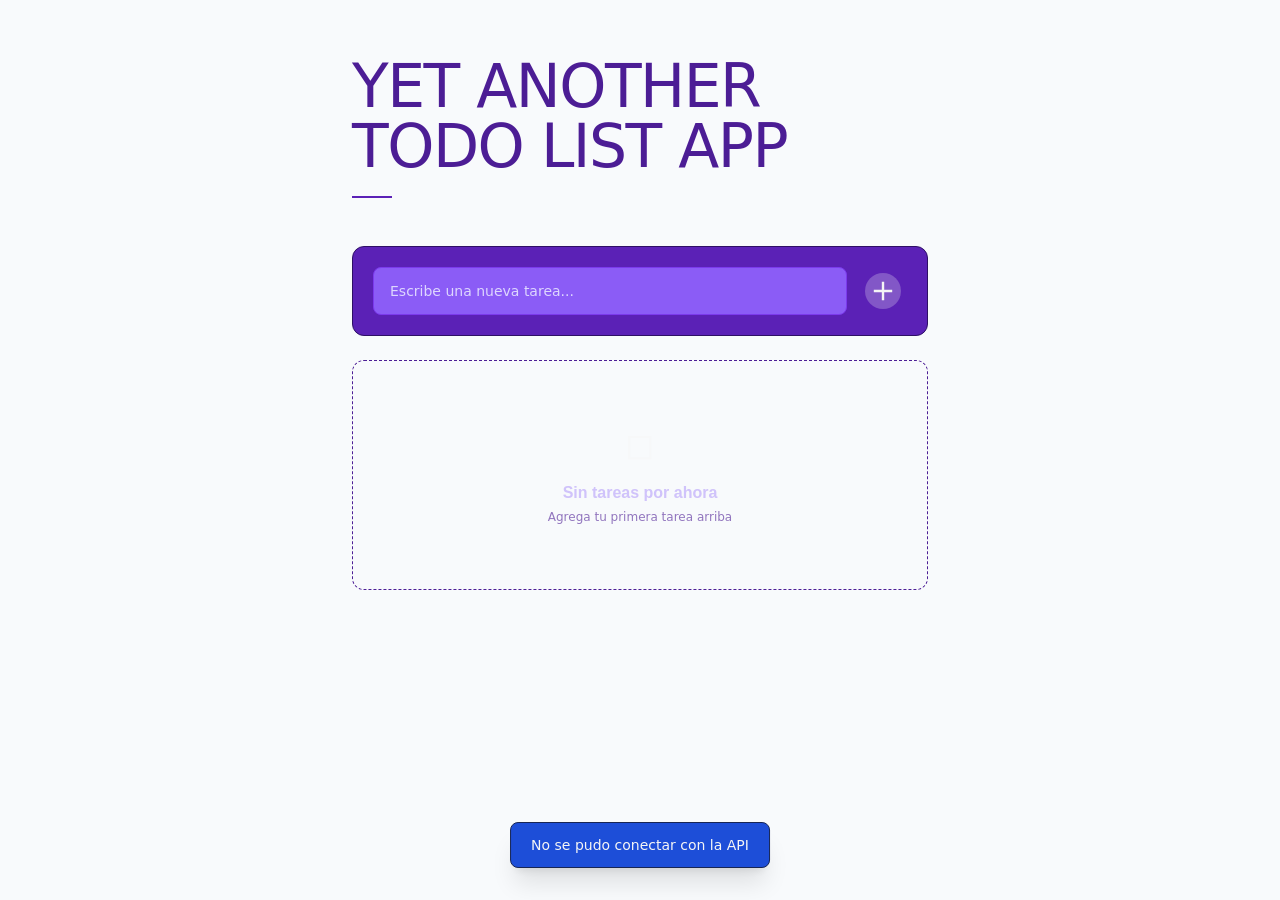
==== src/index.html @ 64668b63 "feat(front api): consumo de api y diseño para usar la api TODO LIST" ====
<!DOCTYPE html>
<html lang="es" class="dark">

<head>
    <meta charset="UTF-8" />
    <meta name="viewport" content="width=device-width, initial-scale=1.0" />
    <title>Task Manager</title>
    <link href="output.css" rel="stylesheet" />
</head>

<body class="bg-slate-50 text-neutral-100 min-h-screen flex flex-col items-center px-4 pt-14 pb-28">

    <!-- Header -->
    <header class="w-full max-w-xl mb-12">
        <h1 class="text-5xl md:text-6xl font-extralight text-violet-900 leading-none tracking-tight">
            YET ANOTHER <br> TODO LIST APP
        </h1>
        <div class="w-10 h-0.5 bg-violet-800 mt-5"></div>
    </header>

    <!-- Main -->
    <main class="w-full max-w-xl">

        <section class="bg-violet-800 border border-violet-950 rounded-xl p-5 mb-6">
            <div class="flex gap-3">
                <input id="task-input" type="text" placeholder="Escribe una nueva tarea..." maxlength="200"
                    autocomplete="off"
                    class="flex-1 bg-violet-500 border border-violet-600 rounded-lg px-4 py-3 text-sm text-neutral-100 placeholder-violet-200 outline-none transition duration-200 focus:border-violet-300 focus:ring-2 focus:ring-violet-400/10" />
                <button id="btn-add"
                    class="tracking-wide rounded-lg whitespace-nowrap transition duration-150 hover:animate-pulse active:scale-95 disabled:opacity-50 disabled:cursor-not-allowed">
                    <!-- Plus icon -->
                    <svg xmlns="http://www.w3.org/2000/svg" width="48" height="48" viewBox="0 0 24 24">
                        <g fill="none">
                            <circle cx="12" cy="12" r="9" fill="currentColor" fill-opacity="0.25" />
                            <path stroke="currentColor" stroke-linecap="square" stroke-linejoin="round"
                                stroke-width="1.2" d="M12 8v8m4-4H8" />
                        </g>
                    </svg>
                </button>
            </div>
        </section>

        <!-- Stats -->
        <section id="stats" class="hidden tracking-widest uppercase text-neutral-600 pb-6">

            <div class="flex justify-between items-start">

                <div class="flex gap-12">

                    <div class="flex flex-col items-center">
                        <b id="count-total"
                            class="text-blue-500 font-medium text-2xl w-14 h-14 flex items-center justify-center rounded-full border-2 border-blue-500">
                            0
                        </b>
                        <span class="mt-2 text-sm">Total</span>
                    </div>

                    <div class="flex flex-col items-center">
                        <b id="count-pending"
                            class="text-blue-500 font-medium text-2xl w-14 h-14 flex items-center justify-center rounded-full border-2 border-blue-500">
                            0
                        </b>
                        <span class="mt-2 text-sm">Pendientes</span>
                    </div>

                </div>

                <div class="flex flex-col items-center">
                    <b id="count-done"
                        class="text-blue-500 font-medium text-2xl w-14 h-14 flex items-center justify-center rounded-full border-2 border-blue-500">
                        0
                    </b>
                    <span class="mt-2 text-sm">Completadas</span>
                </div>

            </div>

        </section>

        <!-- Lista de tareas -->
        <section id="task-list" class="flex flex-col gap-2">
            <div class="flex justify-center py-12">
                <div class="w-5 h-5 rounded-full border-2 border-violet-500 border-t-violet-400 animate-spin"></div>
            </div>
        </section>

        <!-- Toast -->
        <div id="toast"
            class="fixed bottom-8 left-1/2 -translate-x-1/2 hidden bg-blue-700 border border-blue-950 rounded-lg px-5 py-3 text-sm z-50 whitespace-nowrap shadow-xl">
        </div>

    </main>

    <script type="module" src="./js/main.js"></script>
</body>

</html>
---- src/output.css ----
*, ::before, ::after {
  --tw-border-spacing-x: 0;
  --tw-border-spacing-y: 0;
  --tw-translate-x: 0;
  --tw-translate-y: 0;
  --tw-rotate: 0;
  --tw-skew-x: 0;
  --tw-skew-y: 0;
  --tw-scale-x: 1;
  --tw-scale-y: 1;
  --tw-pan-x:  ;
  --tw-pan-y:  ;
  --tw-pinch-zoom:  ;
  --tw-scroll-snap-strictness: proximity;
  --tw-gradient-from-position:  ;
  --tw-gradient-via-position:  ;
  --tw-gradient-to-position:  ;
  --tw-ordinal:  ;
  --tw-slashed-zero:  ;
  --tw-numeric-figure:  ;
  --tw-numeric-spacing:  ;
  --tw-numeric-fraction:  ;
  --tw-ring-inset:  ;
  --tw-ring-offset-width: 0px;
  --tw-ring-offset-color: #fff;
  --tw-ring-color: rgb(59 130 246 / 0.5);
  --tw-ring-offset-shadow: 0 0 #0000;
  --tw-ring-shadow: 0 0 #0000;
  --tw-shadow: 0 0 #0000;
  --tw-shadow-colored: 0 0 #0000;
  --tw-blur:  ;
  --tw-brightness:  ;
  --tw-contrast:  ;
  --tw-grayscale:  ;
  --tw-hue-rotate:  ;
  --tw-invert:  ;
  --tw-saturate:  ;
  --tw-sepia:  ;
  --tw-drop-shadow:  ;
  --tw-backdrop-blur:  ;
  --tw-backdrop-brightness:  ;
  --tw-backdrop-contrast:  ;
  --tw-backdrop-grayscale:  ;
  --tw-backdrop-hue-rotate:  ;
  --tw-backdrop-invert:  ;
  --tw-backdrop-opacity:  ;
  --tw-backdrop-saturate:  ;
  --tw-backdrop-sepia:  ;
  --tw-contain-size:  ;
  --tw-contain-layout:  ;
  --tw-contain-paint:  ;
  --tw-contain-style:  ;
}

::backdrop {
  --tw-border-spacing-x: 0;
  --tw-border-spacing-y: 0;
  --tw-translate-x: 0;
  --tw-translate-y: 0;
  --tw-rotate: 0;
  --tw-skew-x: 0;
  --tw-skew-y: 0;
  --tw-scale-x: 1;
  --tw-scale-y: 1;
  --tw-pan-x:  ;
  --tw-pan-y:  ;
  --tw-pinch-zoom:  ;
  --tw-scroll-snap-strictness: proximity;
  --tw-gradient-from-position:  ;
  --tw-gradient-via-position:  ;
  --tw-gradient-to-position:  ;
  --tw-ordinal:  ;
  --tw-slashed-zero:  ;
  --tw-numeric-figure:  ;
  --tw-numeric-spacing:  ;
  --tw-numeric-fraction:  ;
  --tw-ring-inset:  ;
  --tw-ring-offset-width: 0px;
  --tw-ring-offset-color: #fff;
  --tw-ring-color: rgb(59 130 246 / 0.5);
  --tw-ring-offset-shadow: 0 0 #0000;
  --tw-ring-shadow: 0 0 #0000;
  --tw-shadow: 0 0 #0000;
  --tw-shadow-colored: 0 0 #0000;
  --tw-blur:  ;
  --tw-brightness:  ;
  --tw-contrast:  ;
  --tw-grayscale:  ;
  --tw-hue-rotate:  ;
  --tw-invert:  ;
  --tw-saturate:  ;
  --tw-sepia:  ;
  --tw-drop-shadow:  ;
  --tw-backdrop-blur:  ;
  --tw-backdrop-brightness:  ;
  --tw-backdrop-contrast:  ;
  --tw-backdrop-grayscale:  ;
  --tw-backdrop-hue-rotate:  ;
  --tw-backdrop-invert:  ;
  --tw-backdrop-opacity:  ;
  --tw-backdrop-saturate:  ;
  --tw-backdrop-sepia:  ;
  --tw-contain-size:  ;
  --tw-contain-layout:  ;
  --tw-contain-paint:  ;
  --tw-contain-style:  ;
}

/*
! tailwindcss v3.4.19 | MIT License | https://tailwindcss.com
*/

/*
1. Prevent padding and border from affecting element width. (https://github.com/mozdevs/cssremedy/issues/4)
2. Allow adding a border to an element by just adding a border-width. (https://github.com/tailwindcss/tailwindcss/pull/116)
*/

*,
::before,
::after {
  box-sizing: border-box;
  /* 1 */
  border-width: 0;
  /* 2 */
  border-style: solid;
  /* 2 */
  border-color: #e5e7eb;
  /* 2 */
}

::before,
::after {
  --tw-content: '';
}

/*
1. Use a consistent sensible line-height in all browsers.
2. Prevent adjustments of font size after orientation changes in iOS.
3. Use a more readable tab size.
4. Use the user's configured `sans` font-family by default.
5. Use the user's configured `sans` font-feature-settings by default.
6. Use the user's configured `sans` font-variation-settings by default.
7. Disable tap highlights on iOS
*/

html,
:host {
  line-height: 1.5;
  /* 1 */
  -webkit-text-size-adjust: 100%;
  /* 2 */
  -moz-tab-size: 4;
  /* 3 */
  -o-tab-size: 4;
     tab-size: 4;
  /* 3 */
  font-family: ui-sans-serif, system-ui, sans-serif, "Apple Color Emoji", "Segoe UI Emoji", "Segoe UI Symbol", "Noto Color Emoji";
  /* 4 */
  font-feature-settings: normal;
  /* 5 */
  font-variation-settings: normal;
  /* 6 */
  -webkit-tap-highlight-color: transparent;
  /* 7 */
}

/*
1. Remove the margin in all browsers.
2. Inherit line-height from `html` so users can set them as a class directly on the `html` element.
*/

body {
  margin: 0;
  /* 1 */
  line-height: inherit;
  /* 2 */
}

/*
1. Add the correct height in Firefox.
2. Correct the inheritance of border color in Firefox. (https://bugzilla.mozilla.org/show_bug.cgi?id=190655)
3. Ensure horizontal rules are visible by default.
*/

hr {
  height: 0;
  /* 1 */
  color: inherit;
  /* 2 */
  border-top-width: 1px;
  /* 3 */
}

/*
Add the correct text decoration in Chrome, Edge, and Safari.
*/

abbr:where([title]) {
  -webkit-text-decoration: underline dotted;
          text-decoration: underline dotted;
}

/*
Remove the default font size and weight for headings.
*/

h1,
h2,
h3,
h4,
h5,
h6 {
  font-size: inherit;
  font-weight: inherit;
}

/*
Reset links to optimize for opt-in styling instead of opt-out.
*/

a {
  color: inherit;
  text-decoration: inherit;
}

/*
Add the correct font weight in Edge and Safari.
*/

b,
strong {
  font-weight: bolder;
}

/*
1. Use the user's configured `mono` font-family by default.
2. Use the user's configured `mono` font-feature-settings by default.
3. Use the user's configured `mono` font-variation-settings by default.
4. Correct the odd `em` font sizing in all browsers.
*/

code,
kbd,
samp,
pre {
  font-family: ui-monospace, SFMono-Regular, Menlo, Monaco, Consolas, "Liberation Mono", "Courier New", monospace;
  /* 1 */
  font-feature-settings: normal;
  /* 2 */
  font-variation-settings: normal;
  /* 3 */
  font-size: 1em;
  /* 4 */
}

/*
Add the correct font size in all browsers.
*/

small {
  font-size: 80%;
}

/*
Prevent `sub` and `sup` elements from affecting the line height in all browsers.
*/

sub,
sup {
  font-size: 75%;
  line-height: 0;
  position: relative;
  vertical-align: baseline;
}

sub {
  bottom: -0.25em;
}

sup {
  top: -0.5em;
}

/*
1. Remove text indentation from table contents in Chrome and Safari. (https://bugs.chromium.org/p/chromium/issues/detail?id=999088, https://bugs.webkit.org/show_bug.cgi?id=201297)
2. Correct table border color inheritance in all Chrome and Safari. (https://bugs.chromium.org/p/chromium/issues/detail?id=935729, https://bugs.webkit.org/show_bug.cgi?id=195016)
3. Remove gaps between table borders by default.
*/

table {
  text-indent: 0;
  /* 1 */
  border-color: inherit;
  /* 2 */
  border-collapse: collapse;
  /* 3 */
}

/*
1. Change the font styles in all browsers.
2. Remove the margin in Firefox and Safari.
3. Remove default padding in all browsers.
*/

button,
input,
optgroup,
select,
textarea {
  font-family: inherit;
  /* 1 */
  font-feature-settings: inherit;
  /* 1 */
  font-variation-settings: inherit;
  /* 1 */
  font-size: 100%;
  /* 1 */
  font-weight: inherit;
  /* 1 */
  line-height: inherit;
  /* 1 */
  letter-spacing: inherit;
  /* 1 */
  color: inherit;
  /* 1 */
  margin: 0;
  /* 2 */
  padding: 0;
  /* 3 */
}

/*
Remove the inheritance of text transform in Edge and Firefox.
*/

button,
select {
  text-transform: none;
}

/*
1. Correct the inability to style clickable types in iOS and Safari.
2. Remove default button styles.
*/

button,
input:where([type='button']),
input:where([type='reset']),
input:where([type='submit']) {
  -webkit-appearance: button;
  /* 1 */
  background-color: transparent;
  /* 2 */
  background-image: none;
  /* 2 */
}

/*
Use the modern Firefox focus style for all focusable elements.
*/

:-moz-focusring {
  outline: auto;
}

/*
Remove the additional `:invalid` styles in Firefox. (https://github.com/mozilla/gecko-dev/blob/2f9eacd9d3d995c937b4251a5557d95d494c9be1/layout/style/res/forms.css#L728-L737)
*/

:-moz-ui-invalid {
  box-shadow: none;
}

/*
Add the correct vertical alignment in Chrome and Firefox.
*/

progress {
  vertical-align: baseline;
}

/*
Correct the cursor style of increment and decrement buttons in Safari.
*/

::-webkit-inner-spin-button,
::-webkit-outer-spin-button {
  height: auto;
}

/*
1. Correct the odd appearance in Chrome and Safari.
2. Correct the outline style in Safari.
*/

[type='search'] {
  -webkit-appearance: textfield;
  /* 1 */
  outline-offset: -2px;
  /* 2 */
}

/*
Remove the inner padding in Chrome and Safari on macOS.
*/

::-webkit-search-decoration {
  -webkit-appearance: none;
}

/*
1. Correct the inability to style clickable types in iOS and Safari.
2. Change font properties to `inherit` in Safari.
*/

::-webkit-file-upload-button {
  -webkit-appearance: button;
  /* 1 */
  font: inherit;
  /* 2 */
}

/*
Add the correct display in Chrome and Safari.
*/

summary {
  display: list-item;
}

/*
Removes the default spacing and border for appropriate elements.
*/

blockquote,
dl,
dd,
h1,
h2,
h3,
h4,
h5,
h6,
hr,
figure,
p,
pre {
  margin: 0;
}

fieldset {
  margin: 0;
  padding: 0;
}

legend {
  padding: 0;
}

ol,
ul,
menu {
  list-style: none;
  margin: 0;
  padding: 0;
}

/*
Reset default styling for dialogs.
*/

dialog {
  padding: 0;
}

/*
Prevent resizing textareas horizontally by default.
*/

textarea {
  resize: vertical;
}

/*
1. Reset the default placeholder opacity in Firefox. (https://github.com/tailwindlabs/tailwindcss/issues/3300)
2. Set the default placeholder color to the user's configured gray 400 color.
*/

input::-moz-placeholder, textarea::-moz-placeholder {
  opacity: 1;
  /* 1 */
  color: #9ca3af;
  /* 2 */
}

input::placeholder,
textarea::placeholder {
  opacity: 1;
  /* 1 */
  color: #9ca3af;
  /* 2 */
}

/*
Set the default cursor for buttons.
*/

button,
[role="button"] {
  cursor: pointer;
}

/*
Make sure disabled buttons don't get the pointer cursor.
*/

:disabled {
  cursor: default;
}

/*
1. Make replaced elements `display: block` by default. (https://github.com/mozdevs/cssremedy/issues/14)
2. Add `vertical-align: middle` to align replaced elements more sensibly by default. (https://github.com/jensimmons/cssremedy/issues/14#issuecomment-634934210)
   This can trigger a poorly considered lint error in some tools but is included by design.
*/

img,
svg,
video,
canvas,
audio,
iframe,
embed,
object {
  display: block;
  /* 1 */
  vertical-align: middle;
  /* 2 */
}

/*
Constrain images and videos to the parent width and preserve their intrinsic aspect ratio. (https://github.com/mozdevs/cssremedy/issues/14)
*/

img,
video {
  max-width: 100%;
  height: auto;
}

/* Make elements with the HTML hidden attribute stay hidden by default */

[hidden]:where(:not([hidden="until-found"])) {
  display: none;
}

.fixed {
  position: fixed;
}

.bottom-8 {
  bottom: 2rem;
}

.left-1\/2 {
  left: 50%;
}

.z-50 {
  z-index: 50;
}

.mb-1 {
  margin-bottom: 0.25rem;
}

.mb-12 {
  margin-bottom: 3rem;
}

.mb-4 {
  margin-bottom: 1rem;
}

.mb-6 {
  margin-bottom: 1.5rem;
}

.mt-2 {
  margin-top: 0.5rem;
}

.mt-5 {
  margin-top: 1.25rem;
}

.mt-0\.5 {
  margin-top: 0.125rem;
}

.block {
  display: block;
}

.flex {
  display: flex;
}

.hidden {
  display: none;
}

.h-0\.5 {
  height: 0.125rem;
}

.h-14 {
  height: 3.5rem;
}

.h-5 {
  height: 1.25rem;
}

.max-h-16 {
  max-height: 4rem;
}

.min-h-screen {
  min-height: 100vh;
}

.w-10 {
  width: 2.5rem;
}

.w-14 {
  width: 3.5rem;
}

.w-5 {
  width: 1.25rem;
}

.w-full {
  width: 100%;
}

.min-w-0 {
  min-width: 0px;
}

.min-w-\[28px\] {
  min-width: 28px;
}

.min-w-2 {
  min-width: 0.5rem;
}

.max-w-xl {
  max-width: 36rem;
}

.flex-1 {
  flex: 1 1 0%;
}

.flex-shrink {
  flex-shrink: 1;
}

.flex-shrink-0 {
  flex-shrink: 0;
}

.-translate-x-1\/2 {
  --tw-translate-x: -50%;
  transform: translate(var(--tw-translate-x), var(--tw-translate-y)) rotate(var(--tw-rotate)) skewX(var(--tw-skew-x)) skewY(var(--tw-skew-y)) scaleX(var(--tw-scale-x)) scaleY(var(--tw-scale-y));
}

@keyframes spin {
  to {
    transform: rotate(360deg);
  }
}

.animate-spin {
  animation: spin 1s linear infinite;
}

.select-none {
  -webkit-user-select: none;
     -moz-user-select: none;
          user-select: none;
}

.flex-col {
  flex-direction: column;
}

.items-start {
  align-items: flex-start;
}

.items-center {
  align-items: center;
}

.justify-center {
  justify-content: center;
}

.justify-between {
  justify-content: space-between;
}

.gap-12 {
  gap: 3rem;
}

.gap-2 {
  gap: 0.5rem;
}

.gap-3 {
  gap: 0.75rem;
}

.overflow-y-auto {
  overflow-y: auto;
}

.whitespace-nowrap {
  white-space: nowrap;
}

.break-words {
  overflow-wrap: break-word;
}

.rounded {
  border-radius: 0.25rem;
}

.rounded-full {
  border-radius: 9999px;
}

.rounded-lg {
  border-radius: 0.5rem;
}

.rounded-md {
  border-radius: 0.375rem;
}

.rounded-xl {
  border-radius: 0.75rem;
}

.border {
  border-width: 1px;
}

.border-2 {
  border-width: 2px;
}

.border-dashed {
  border-style: dashed;
}

.border-blue-500 {
  --tw-border-opacity: 1;
  border-color: rgb(59 130 246 / var(--tw-border-opacity, 1));
}

.border-blue-950 {
  --tw-border-opacity: 1;
  border-color: rgb(23 37 84 / var(--tw-border-opacity, 1));
}

.border-violet-500 {
  --tw-border-opacity: 1;
  border-color: rgb(139 92 246 / var(--tw-border-opacity, 1));
}

.border-violet-600 {
  --tw-border-opacity: 1;
  border-color: rgb(124 58 237 / var(--tw-border-opacity, 1));
}

.border-violet-900\/30 {
  border-color: rgb(76 29 149 / 0.3);
}

.border-violet-900\/40 {
  border-color: rgb(76 29 149 / 0.4);
}

.border-violet-950 {
  --tw-border-opacity: 1;
  border-color: rgb(46 16 101 / var(--tw-border-opacity, 1));
}

.border-green-800\/40 {
  border-color: rgb(22 101 52 / 0.4);
}

.border-orange-800\/40 {
  border-color: rgb(154 52 18 / 0.4);
}

.border-violet-900 {
  --tw-border-opacity: 1;
  border-color: rgb(76 29 149 / var(--tw-border-opacity, 1));
}

.border-green-800 {
  --tw-border-opacity: 1;
  border-color: rgb(22 101 52 / var(--tw-border-opacity, 1));
}

.border-orange-800 {
  --tw-border-opacity: 1;
  border-color: rgb(154 52 18 / var(--tw-border-opacity, 1));
}

.border-violet-200 {
  --tw-border-opacity: 1;
  border-color: rgb(221 214 254 / var(--tw-border-opacity, 1));
}

.border-violet-400 {
  --tw-border-opacity: 1;
  border-color: rgb(167 139 250 / var(--tw-border-opacity, 1));
}

.border-red-900 {
  --tw-border-opacity: 1;
  border-color: rgb(127 29 29 / var(--tw-border-opacity, 1));
}

.border-t-violet-400 {
  --tw-border-opacity: 1;
  border-top-color: rgb(167 139 250 / var(--tw-border-opacity, 1));
}

.bg-blue-700 {
  --tw-bg-opacity: 1;
  background-color: rgb(29 78 216 / var(--tw-bg-opacity, 1));
}

.bg-slate-50 {
  --tw-bg-opacity: 1;
  background-color: rgb(248 250 252 / var(--tw-bg-opacity, 1));
}

.bg-violet-500 {
  --tw-bg-opacity: 1;
  background-color: rgb(139 92 246 / var(--tw-bg-opacity, 1));
}

.bg-violet-800 {
  --tw-bg-opacity: 1;
  background-color: rgb(91 33 182 / var(--tw-bg-opacity, 1));
}

.bg-green-950\/50 {
  background-color: rgb(5 46 22 / 0.5);
}

.bg-indigo-950\/50 {
  background-color: rgb(30 27 75 / 0.5);
}

.bg-orange-950\/50 {
  background-color: rgb(67 20 7 / 0.5);
}

.bg-transparent {
  background-color: transparent;
}

.bg-violet-600 {
  --tw-bg-opacity: 1;
  background-color: rgb(124 58 237 / var(--tw-bg-opacity, 1));
}

.bg-violet-950\/20 {
  background-color: rgb(46 16 101 / 0.2);
}

.bg-green-950 {
  --tw-bg-opacity: 1;
  background-color: rgb(5 46 22 / var(--tw-bg-opacity, 1));
}

.bg-indigo-950 {
  --tw-bg-opacity: 1;
  background-color: rgb(30 27 75 / var(--tw-bg-opacity, 1));
}

.bg-orange-950 {
  --tw-bg-opacity: 1;
  background-color: rgb(67 20 7 / var(--tw-bg-opacity, 1));
}

.bg-violet-950 {
  --tw-bg-opacity: 1;
  background-color: rgb(46 16 101 / var(--tw-bg-opacity, 1));
}

.bg-violet-200 {
  --tw-bg-opacity: 1;
  background-color: rgb(221 214 254 / var(--tw-bg-opacity, 1));
}

.p-5 {
  padding: 1.25rem;
}

.p-1\.5 {
  padding: 0.375rem;
}

.px-2 {
  padding-left: 0.5rem;
  padding-right: 0.5rem;
}

.px-2\.5 {
  padding-left: 0.625rem;
  padding-right: 0.625rem;
}

.px-4 {
  padding-left: 1rem;
  padding-right: 1rem;
}

.px-5 {
  padding-left: 1.25rem;
  padding-right: 1.25rem;
}

.py-0\.5 {
  padding-top: 0.125rem;
  padding-bottom: 0.125rem;
}

.py-1\.5 {
  padding-top: 0.375rem;
  padding-bottom: 0.375rem;
}

.py-12 {
  padding-top: 3rem;
  padding-bottom: 3rem;
}

.py-16 {
  padding-top: 4rem;
  padding-bottom: 4rem;
}

.py-3 {
  padding-top: 0.75rem;
  padding-bottom: 0.75rem;
}

.py-6 {
  padding-top: 1.5rem;
  padding-bottom: 1.5rem;
}

.pb-28 {
  padding-bottom: 7rem;
}

.pr-1 {
  padding-right: 0.25rem;
}

.pt-0\.5 {
  padding-top: 0.125rem;
}

.pt-14 {
  padding-top: 3.5rem;
}

.pb-6 {
  padding-bottom: 1.5rem;
}

.text-center {
  text-align: center;
}

.text-right {
  text-align: right;
}

.text-2xl {
  font-size: 1.5rem;
  line-height: 2rem;
}

.text-4xl {
  font-size: 2.25rem;
  line-height: 2.5rem;
}

.text-5xl {
  font-size: 3rem;
  line-height: 1;
}

.text-\[10px\] {
  font-size: 10px;
}

.text-sm {
  font-size: 0.875rem;
  line-height: 1.25rem;
}

.text-xs {
  font-size: 0.75rem;
  line-height: 1rem;
}

.text-base {
  font-size: 1rem;
  line-height: 1.5rem;
}

.font-bold {
  font-weight: 700;
}

.font-extralight {
  font-weight: 200;
}

.font-medium {
  font-weight: 500;
}

.uppercase {
  text-transform: uppercase;
}

.leading-none {
  line-height: 1;
}

.leading-relaxed {
  line-height: 1.625;
}

.tracking-tight {
  letter-spacing: -0.025em;
}

.tracking-wide {
  letter-spacing: 0.025em;
}

.tracking-widest {
  letter-spacing: 0.1em;
}

.text-blue-500 {
  --tw-text-opacity: 1;
  color: rgb(59 130 246 / var(--tw-text-opacity, 1));
}

.text-neutral-100 {
  --tw-text-opacity: 1;
  color: rgb(245 245 245 / var(--tw-text-opacity, 1));
}

.text-neutral-600 {
  --tw-text-opacity: 1;
  color: rgb(82 82 82 / var(--tw-text-opacity, 1));
}

.text-violet-400\/50 {
  color: rgb(167 139 250 / 0.5);
}

.text-violet-700 {
  --tw-text-opacity: 1;
  color: rgb(109 40 217 / var(--tw-text-opacity, 1));
}

.text-violet-900 {
  --tw-text-opacity: 1;
  color: rgb(76 29 149 / var(--tw-text-opacity, 1));
}

.text-violet-900\/60 {
  color: rgb(76 29 149 / 0.6);
}

.text-green-400 {
  --tw-text-opacity: 1;
  color: rgb(74 222 128 / var(--tw-text-opacity, 1));
}

.text-indigo-100 {
  --tw-text-opacity: 1;
  color: rgb(224 231 255 / var(--tw-text-opacity, 1));
}

.text-orange-400 {
  --tw-text-opacity: 1;
  color: rgb(251 146 60 / var(--tw-text-opacity, 1));
}

.text-violet-800 {
  --tw-text-opacity: 1;
  color: rgb(91 33 182 / var(--tw-text-opacity, 1));
}

.text-red-700 {
  --tw-text-opacity: 1;
  color: rgb(185 28 28 / var(--tw-text-opacity, 1));
}

.line-through {
  text-decoration-line: line-through;
}

.placeholder-violet-200::-moz-placeholder {
  --tw-placeholder-opacity: 1;
  color: rgb(221 214 254 / var(--tw-placeholder-opacity, 1));
}

.placeholder-violet-200::placeholder {
  --tw-placeholder-opacity: 1;
  color: rgb(221 214 254 / var(--tw-placeholder-opacity, 1));
}

.opacity-30 {
  opacity: 0.3;
}

.shadow-xl {
  --tw-shadow: 0 20px 25px -5px rgb(0 0 0 / 0.1), 0 8px 10px -6px rgb(0 0 0 / 0.1);
  --tw-shadow-colored: 0 20px 25px -5px var(--tw-shadow-color), 0 8px 10px -6px var(--tw-shadow-color);
  box-shadow: var(--tw-ring-offset-shadow, 0 0 #0000), var(--tw-ring-shadow, 0 0 #0000), var(--tw-shadow);
}

.outline-none {
  outline: 2px solid transparent;
  outline-offset: 2px;
}

.filter {
  filter: var(--tw-blur) var(--tw-brightness) var(--tw-contrast) var(--tw-grayscale) var(--tw-hue-rotate) var(--tw-invert) var(--tw-saturate) var(--tw-sepia) var(--tw-drop-shadow);
}

.transition {
  transition-property: color, background-color, border-color, text-decoration-color, fill, stroke, opacity, box-shadow, transform, filter, -webkit-backdrop-filter;
  transition-property: color, background-color, border-color, text-decoration-color, fill, stroke, opacity, box-shadow, transform, filter, backdrop-filter;
  transition-property: color, background-color, border-color, text-decoration-color, fill, stroke, opacity, box-shadow, transform, filter, backdrop-filter, -webkit-backdrop-filter;
  transition-timing-function: cubic-bezier(0.4, 0, 0.2, 1);
  transition-duration: 150ms;
}

.duration-150 {
  transition-duration: 150ms;
}

.duration-200 {
  transition-duration: 200ms;
}

@keyframes pulse {
  50% {
    opacity: .5;
  }
}

.hover\:animate-pulse:hover {
  animation: pulse 2s cubic-bezier(0.4, 0, 0.6, 1) infinite;
}

.hover\:border-red-800\/40:hover {
  border-color: rgb(153 27 27 / 0.4);
}

.hover\:border-violet-500:hover {
  --tw-border-opacity: 1;
  border-color: rgb(139 92 246 / var(--tw-border-opacity, 1));
}

.hover\:border-red-800:hover {
  --tw-border-opacity: 1;
  border-color: rgb(153 27 27 / var(--tw-border-opacity, 1));
}

.hover\:border-violet-100:hover {
  --tw-border-opacity: 1;
  border-color: rgb(237 233 254 / var(--tw-border-opacity, 1));
}

.hover\:bg-indigo-900\/20:hover {
  background-color: rgb(49 46 129 / 0.2);
}

.hover\:bg-red-950\/40:hover {
  background-color: rgb(69 10 10 / 0.4);
}

.hover\:bg-indigo-900:hover {
  --tw-bg-opacity: 1;
  background-color: rgb(49 46 129 / var(--tw-bg-opacity, 1));
}

.hover\:bg-red-950:hover {
  --tw-bg-opacity: 1;
  background-color: rgb(69 10 10 / var(--tw-bg-opacity, 1));
}

.hover\:text-red-400:hover {
  --tw-text-opacity: 1;
  color: rgb(248 113 113 / var(--tw-text-opacity, 1));
}

.focus\:border-violet-300:focus {
  --tw-border-opacity: 1;
  border-color: rgb(196 181 253 / var(--tw-border-opacity, 1));
}

.focus\:ring-2:focus {
  --tw-ring-offset-shadow: var(--tw-ring-inset) 0 0 0 var(--tw-ring-offset-width) var(--tw-ring-offset-color);
  --tw-ring-shadow: var(--tw-ring-inset) 0 0 0 calc(2px + var(--tw-ring-offset-width)) var(--tw-ring-color);
  box-shadow: var(--tw-ring-offset-shadow), var(--tw-ring-shadow), var(--tw-shadow, 0 0 #0000);
}

.focus\:ring-violet-400\/10:focus {
  --tw-ring-color: rgb(167 139 250 / 0.1);
}

.active\:scale-95:active {
  --tw-scale-x: .95;
  --tw-scale-y: .95;
  transform: translate(var(--tw-translate-x), var(--tw-translate-y)) rotate(var(--tw-rotate)) skewX(var(--tw-skew-x)) skewY(var(--tw-skew-y)) scaleX(var(--tw-scale-x)) scaleY(var(--tw-scale-y));
}

.disabled\:cursor-not-allowed:disabled {
  cursor: not-allowed;
}

.disabled\:opacity-50:disabled {
  opacity: 0.5;
}

@media (min-width: 768px) {
  .md\:text-6xl {
    font-size: 3.75rem;
    line-height: 1;
  }
}
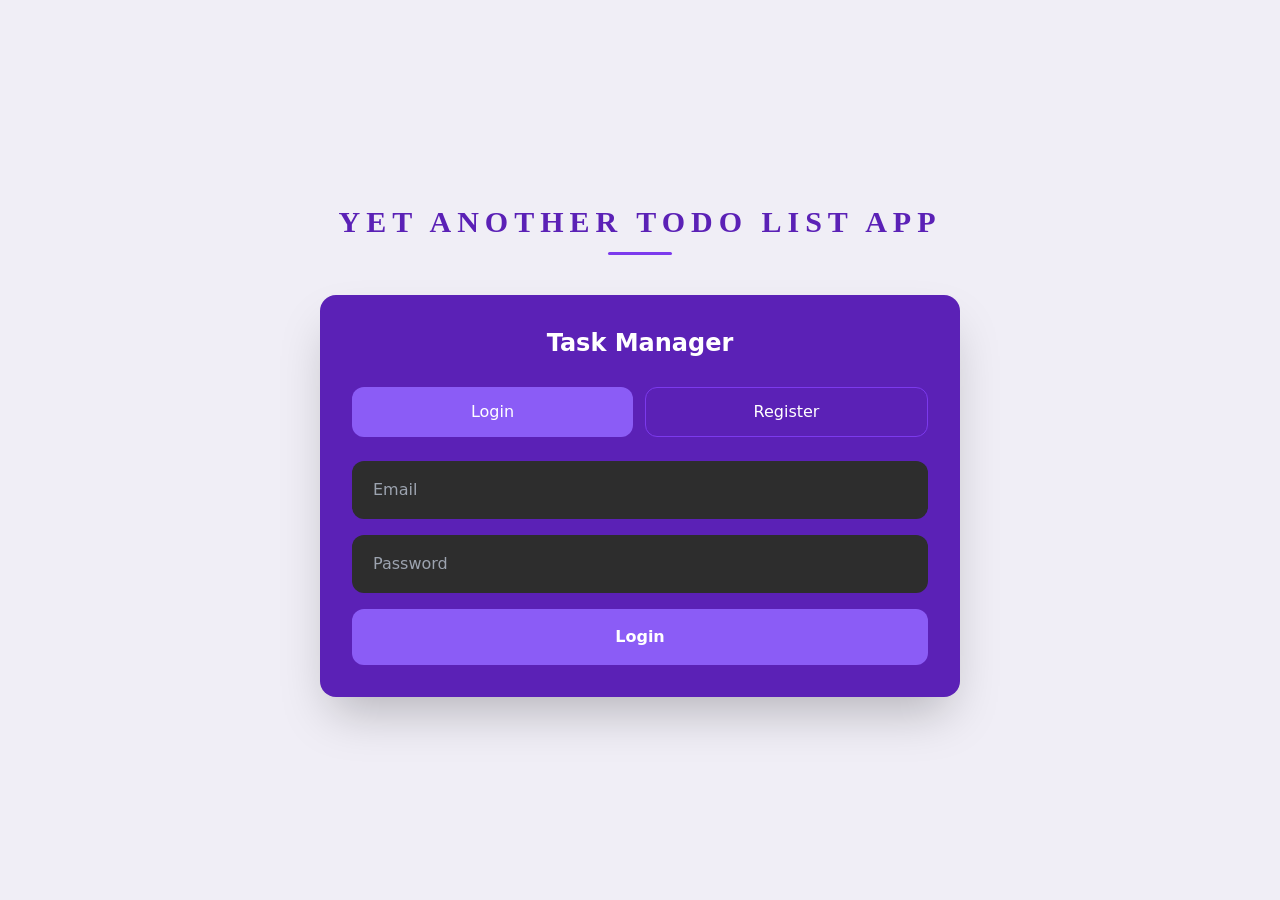
==== commit 34676e18: "feat(login/register): login y register views" ====
--- a/src/index.html
+++ b/src/index.html
@@ -11,7 +11,7 @@
 <body class="bg-slate-50 text-neutral-100 min-h-screen flex flex-col items-center px-4 pt-14 pb-28">
 
     <!-- Header -->
-    <header class="w-full max-w-xl mb-12">
+    <header class="w-full max-w-xl mb-4">
         <h1 class="text-5xl md:text-6xl font-extralight text-violet-900 leading-none tracking-tight">
             YET ANOTHER <br> TODO LIST APP
         </h1>
@@ -20,6 +20,18 @@
 
     <!-- Main -->
     <main class="w-full max-w-xl">
+
+        <button id="btn-logout"
+            class="flex items-center gap-2 bg-red-600 text-white px-4 py-2 m-2 rounded-full hover:bg-red-700 transition">
+
+            <svg xmlns="http://www.w3.org/2000/svg" fill="none" viewBox="0 0 24 24" stroke-width="2"
+                stroke="currentColor" class="w-5 h-5">
+
+                <path stroke-linecap="round" stroke-linejoin="round"
+                    d="M15.75 9V5.25A2.25 2.25 0 0013.5 3h-6A2.25 2.25 0 005.25 5.25v13.5A2.25 2.25 0 007.5 21h6a2.25 2.25 0 002.25-2.25V15m3-3l-3-3m3 3l-3 3m3-3H9" />
+            </svg>
+            Logout
+        </button>
 
         <section class="bg-violet-800 border border-violet-950 rounded-xl p-5 mb-6">
             <div class="flex gap-3">
@@ -63,6 +75,8 @@
                         <span class="mt-2 text-sm">Pendientes</span>
                     </div>
 
+
+
                 </div>
 
                 <div class="flex flex-col items-center">
--- a/src/output.css
+++ b/src/output.css
@@ -1,1269 +1 @@
-*, ::before, ::after {
-  --tw-border-spacing-x: 0;
-  --tw-border-spacing-y: 0;
-  --tw-translate-x: 0;
-  --tw-translate-y: 0;
-  --tw-rotate: 0;
-  --tw-skew-x: 0;
-  --tw-skew-y: 0;
-  --tw-scale-x: 1;
-  --tw-scale-y: 1;
-  --tw-pan-x:  ;
-  --tw-pan-y:  ;
-  --tw-pinch-zoom:  ;
-  --tw-scroll-snap-strictness: proximity;
-  --tw-gradient-from-position:  ;
-  --tw-gradient-via-position:  ;
-  --tw-gradient-to-position:  ;
-  --tw-ordinal:  ;
-  --tw-slashed-zero:  ;
-  --tw-numeric-figure:  ;
-  --tw-numeric-spacing:  ;
-  --tw-numeric-fraction:  ;
-  --tw-ring-inset:  ;
-  --tw-ring-offset-width: 0px;
-  --tw-ring-offset-color: #fff;
-  --tw-ring-color: rgb(59 130 246 / 0.5);
-  --tw-ring-offset-shadow: 0 0 #0000;
-  --tw-ring-shadow: 0 0 #0000;
-  --tw-shadow: 0 0 #0000;
-  --tw-shadow-colored: 0 0 #0000;
-  --tw-blur:  ;
-  --tw-brightness:  ;
-  --tw-contrast:  ;
-  --tw-grayscale:  ;
-  --tw-hue-rotate:  ;
-  --tw-invert:  ;
-  --tw-saturate:  ;
-  --tw-sepia:  ;
-  --tw-drop-shadow:  ;
-  --tw-backdrop-blur:  ;
-  --tw-backdrop-brightness:  ;
-  --tw-backdrop-contrast:  ;
-  --tw-backdrop-grayscale:  ;
-  --tw-backdrop-hue-rotate:  ;
-  --tw-backdrop-invert:  ;
-  --tw-backdrop-opacity:  ;
-  --tw-backdrop-saturate:  ;
-  --tw-backdrop-sepia:  ;
-  --tw-contain-size:  ;
-  --tw-contain-layout:  ;
-  --tw-contain-paint:  ;
-  --tw-contain-style:  ;
-}
-
-::backdrop {
-  --tw-border-spacing-x: 0;
-  --tw-border-spacing-y: 0;
-  --tw-translate-x: 0;
-  --tw-translate-y: 0;
-  --tw-rotate: 0;
-  --tw-skew-x: 0;
-  --tw-skew-y: 0;
-  --tw-scale-x: 1;
-  --tw-scale-y: 1;
-  --tw-pan-x:  ;
-  --tw-pan-y:  ;
-  --tw-pinch-zoom:  ;
-  --tw-scroll-snap-strictness: proximity;
-  --tw-gradient-from-position:  ;
-  --tw-gradient-via-position:  ;
-  --tw-gradient-to-position:  ;
-  --tw-ordinal:  ;
-  --tw-slashed-zero:  ;
-  --tw-numeric-figure:  ;
-  --tw-numeric-spacing:  ;
-  --tw-numeric-fraction:  ;
-  --tw-ring-inset:  ;
-  --tw-ring-offset-width: 0px;
-  --tw-ring-offset-color: #fff;
-  --tw-ring-color: rgb(59 130 246 / 0.5);
-  --tw-ring-offset-shadow: 0 0 #0000;
-  --tw-ring-shadow: 0 0 #0000;
-  --tw-shadow: 0 0 #0000;
-  --tw-shadow-colored: 0 0 #0000;
-  --tw-blur:  ;
-  --tw-brightness:  ;
-  --tw-contrast:  ;
-  --tw-grayscale:  ;
-  --tw-hue-rotate:  ;
-  --tw-invert:  ;
-  --tw-saturate:  ;
-  --tw-sepia:  ;
-  --tw-drop-shadow:  ;
-  --tw-backdrop-blur:  ;
-  --tw-backdrop-brightness:  ;
-  --tw-backdrop-contrast:  ;
-  --tw-backdrop-grayscale:  ;
-  --tw-backdrop-hue-rotate:  ;
-  --tw-backdrop-invert:  ;
-  --tw-backdrop-opacity:  ;
-  --tw-backdrop-saturate:  ;
-  --tw-backdrop-sepia:  ;
-  --tw-contain-size:  ;
-  --tw-contain-layout:  ;
-  --tw-contain-paint:  ;
-  --tw-contain-style:  ;
-}
-
-/*
-! tailwindcss v3.4.19 | MIT License | https://tailwindcss.com
-*/
-
-/*
-1. Prevent padding and border from affecting element width. (https://github.com/mozdevs/cssremedy/issues/4)
-2. Allow adding a border to an element by just adding a border-width. (https://github.com/tailwindcss/tailwindcss/pull/116)
-*/
-
-*,
-::before,
-::after {
-  box-sizing: border-box;
-  /* 1 */
-  border-width: 0;
-  /* 2 */
-  border-style: solid;
-  /* 2 */
-  border-color: #e5e7eb;
-  /* 2 */
-}
-
-::before,
-::after {
-  --tw-content: '';
-}
-
-/*
-1. Use a consistent sensible line-height in all browsers.
-2. Prevent adjustments of font size after orientation changes in iOS.
-3. Use a more readable tab size.
-4. Use the user's configured `sans` font-family by default.
-5. Use the user's configured `sans` font-feature-settings by default.
-6. Use the user's configured `sans` font-variation-settings by default.
-7. Disable tap highlights on iOS
-*/
-
-html,
-:host {
-  line-height: 1.5;
-  /* 1 */
-  -webkit-text-size-adjust: 100%;
-  /* 2 */
-  -moz-tab-size: 4;
-  /* 3 */
-  -o-tab-size: 4;
-     tab-size: 4;
-  /* 3 */
-  font-family: ui-sans-serif, system-ui, sans-serif, "Apple Color Emoji", "Segoe UI Emoji", "Segoe UI Symbol", "Noto Color Emoji";
-  /* 4 */
-  font-feature-settings: normal;
-  /* 5 */
-  font-variation-settings: normal;
-  /* 6 */
-  -webkit-tap-highlight-color: transparent;
-  /* 7 */
-}
-
-/*
-1. Remove the margin in all browsers.
-2. Inherit line-height from `html` so users can set them as a class directly on the `html` element.
-*/
-
-body {
-  margin: 0;
-  /* 1 */
-  line-height: inherit;
-  /* 2 */
-}
-
-/*
-1. Add the correct height in Firefox.
-2. Correct the inheritance of border color in Firefox. (https://bugzilla.mozilla.org/show_bug.cgi?id=190655)
-3. Ensure horizontal rules are visible by default.
-*/
-
-hr {
-  height: 0;
-  /* 1 */
-  color: inherit;
-  /* 2 */
-  border-top-width: 1px;
-  /* 3 */
-}
-
-/*
-Add the correct text decoration in Chrome, Edge, and Safari.
-*/
-
-abbr:where([title]) {
-  -webkit-text-decoration: underline dotted;
-          text-decoration: underline dotted;
-}
-
-/*
-Remove the default font size and weight for headings.
-*/
-
-h1,
-h2,
-h3,
-h4,
-h5,
-h6 {
-  font-size: inherit;
-  font-weight: inherit;
-}
-
-/*
-Reset links to optimize for opt-in styling instead of opt-out.
-*/
-
-a {
-  color: inherit;
-  text-decoration: inherit;
-}
-
-/*
-Add the correct font weight in Edge and Safari.
-*/
-
-b,
-strong {
-  font-weight: bolder;
-}
-
-/*
-1. Use the user's configured `mono` font-family by default.
-2. Use the user's configured `mono` font-feature-settings by default.
-3. Use the user's configured `mono` font-variation-settings by default.
-4. Correct the odd `em` font sizing in all browsers.
-*/
-
-code,
-kbd,
-samp,
-pre {
-  font-family: ui-monospace, SFMono-Regular, Menlo, Monaco, Consolas, "Liberation Mono", "Courier New", monospace;
-  /* 1 */
-  font-feature-settings: normal;
-  /* 2 */
-  font-variation-settings: normal;
-  /* 3 */
-  font-size: 1em;
-  /* 4 */
-}
-
-/*
-Add the correct font size in all browsers.
-*/
-
-small {
-  font-size: 80%;
-}
-
-/*
-Prevent `sub` and `sup` elements from affecting the line height in all browsers.
-*/
-
-sub,
-sup {
-  font-size: 75%;
-  line-height: 0;
-  position: relative;
-  vertical-align: baseline;
-}
-
-sub {
-  bottom: -0.25em;
-}
-
-sup {
-  top: -0.5em;
-}
-
-/*
-1. Remove text indentation from table contents in Chrome and Safari. (https://bugs.chromium.org/p/chromium/issues/detail?id=999088, https://bugs.webkit.org/show_bug.cgi?id=201297)
-2. Correct table border color inheritance in all Chrome and Safari. (https://bugs.chromium.org/p/chromium/issues/detail?id=935729, https://bugs.webkit.org/show_bug.cgi?id=195016)
-3. Remove gaps between table borders by default.
-*/
-
-table {
-  text-indent: 0;
-  /* 1 */
-  border-color: inherit;
-  /* 2 */
-  border-collapse: collapse;
-  /* 3 */
-}
-
-/*
-1. Change the font styles in all browsers.
-2. Remove the margin in Firefox and Safari.
-3. Remove default padding in all browsers.
-*/
-
-button,
-input,
-optgroup,
-select,
-textarea {
-  font-family: inherit;
-  /* 1 */
-  font-feature-settings: inherit;
-  /* 1 */
-  font-variation-settings: inherit;
-  /* 1 */
-  font-size: 100%;
-  /* 1 */
-  font-weight: inherit;
-  /* 1 */
-  line-height: inherit;
-  /* 1 */
-  letter-spacing: inherit;
-  /* 1 */
-  color: inherit;
-  /* 1 */
-  margin: 0;
-  /* 2 */
-  padding: 0;
-  /* 3 */
-}
-
-/*
-Remove the inheritance of text transform in Edge and Firefox.
-*/
-
-button,
-select {
-  text-transform: none;
-}
-
-/*
-1. Correct the inability to style clickable types in iOS and Safari.
-2. Remove default button styles.
-*/
-
-button,
-input:where([type='button']),
-input:where([type='reset']),
-input:where([type='submit']) {
-  -webkit-appearance: button;
-  /* 1 */
-  background-color: transparent;
-  /* 2 */
-  background-image: none;
-  /* 2 */
-}
-
-/*
-Use the modern Firefox focus style for all focusable elements.
-*/
-
-:-moz-focusring {
-  outline: auto;
-}
-
-/*
-Remove the additional `:invalid` styles in Firefox. (https://github.com/mozilla/gecko-dev/blob/2f9eacd9d3d995c937b4251a5557d95d494c9be1/layout/style/res/forms.css#L728-L737)
-*/
-
-:-moz-ui-invalid {
-  box-shadow: none;
-}
-
-/*
-Add the correct vertical alignment in Chrome and Firefox.
-*/
-
-progress {
-  vertical-align: baseline;
-}
-
-/*
-Correct the cursor style of increment and decrement buttons in Safari.
-*/
-
-::-webkit-inner-spin-button,
-::-webkit-outer-spin-button {
-  height: auto;
-}
-
-/*
-1. Correct the odd appearance in Chrome and Safari.
-2. Correct the outline style in Safari.
-*/
-
-[type='search'] {
-  -webkit-appearance: textfield;
-  /* 1 */
-  outline-offset: -2px;
-  /* 2 */
-}
-
-/*
-Remove the inner padding in Chrome and Safari on macOS.
-*/
-
-::-webkit-search-decoration {
-  -webkit-appearance: none;
-}
-
-/*
-1. Correct the inability to style clickable types in iOS and Safari.
-2. Change font properties to `inherit` in Safari.
-*/
-
-::-webkit-file-upload-button {
-  -webkit-appearance: button;
-  /* 1 */
-  font: inherit;
-  /* 2 */
-}
-
-/*
-Add the correct display in Chrome and Safari.
-*/
-
-summary {
-  display: list-item;
-}
-
-/*
-Removes the default spacing and border for appropriate elements.
-*/
-
-blockquote,
-dl,
-dd,
-h1,
-h2,
-h3,
-h4,
-h5,
-h6,
-hr,
-figure,
-p,
-pre {
-  margin: 0;
-}
-
-fieldset {
-  margin: 0;
-  padding: 0;
-}
-
-legend {
-  padding: 0;
-}
-
-ol,
-ul,
-menu {
-  list-style: none;
-  margin: 0;
-  padding: 0;
-}
-
-/*
-Reset default styling for dialogs.
-*/
-
-dialog {
-  padding: 0;
-}
-
-/*
-Prevent resizing textareas horizontally by default.
-*/
-
-textarea {
-  resize: vertical;
-}
-
-/*
-1. Reset the default placeholder opacity in Firefox. (https://github.com/tailwindlabs/tailwindcss/issues/3300)
-2. Set the default placeholder color to the user's configured gray 400 color.
-*/
-
-input::-moz-placeholder, textarea::-moz-placeholder {
-  opacity: 1;
-  /* 1 */
-  color: #9ca3af;
-  /* 2 */
-}
-
-input::placeholder,
-textarea::placeholder {
-  opacity: 1;
-  /* 1 */
-  color: #9ca3af;
-  /* 2 */
-}
-
-/*
-Set the default cursor for buttons.
-*/
-
-button,
-[role="button"] {
-  cursor: pointer;
-}
-
-/*
-Make sure disabled buttons don't get the pointer cursor.
-*/
-
-:disabled {
-  cursor: default;
-}
-
-/*
-1. Make replaced elements `display: block` by default. (https://github.com/mozdevs/cssremedy/issues/14)
-2. Add `vertical-align: middle` to align replaced elements more sensibly by default. (https://github.com/jensimmons/cssremedy/issues/14#issuecomment-634934210)
-   This can trigger a poorly considered lint error in some tools but is included by design.
-*/
-
-img,
-svg,
-video,
-canvas,
-audio,
-iframe,
-embed,
-object {
-  display: block;
-  /* 1 */
-  vertical-align: middle;
-  /* 2 */
-}
-
-/*
-Constrain images and videos to the parent width and preserve their intrinsic aspect ratio. (https://github.com/mozdevs/cssremedy/issues/14)
-*/
-
-img,
-video {
-  max-width: 100%;
-  height: auto;
-}
-
-/* Make elements with the HTML hidden attribute stay hidden by default */
-
-[hidden]:where(:not([hidden="until-found"])) {
-  display: none;
-}
-
-.fixed {
-  position: fixed;
-}
-
-.bottom-8 {
-  bottom: 2rem;
-}
-
-.left-1\/2 {
-  left: 50%;
-}
-
-.z-50 {
-  z-index: 50;
-}
-
-.mb-1 {
-  margin-bottom: 0.25rem;
-}
-
-.mb-12 {
-  margin-bottom: 3rem;
-}
-
-.mb-4 {
-  margin-bottom: 1rem;
-}
-
-.mb-6 {
-  margin-bottom: 1.5rem;
-}
-
-.mt-2 {
-  margin-top: 0.5rem;
-}
-
-.mt-5 {
-  margin-top: 1.25rem;
-}
-
-.mt-0\.5 {
-  margin-top: 0.125rem;
-}
-
-.block {
-  display: block;
-}
-
-.flex {
-  display: flex;
-}
-
-.hidden {
-  display: none;
-}
-
-.h-0\.5 {
-  height: 0.125rem;
-}
-
-.h-14 {
-  height: 3.5rem;
-}
-
-.h-5 {
-  height: 1.25rem;
-}
-
-.max-h-16 {
-  max-height: 4rem;
-}
-
-.min-h-screen {
-  min-height: 100vh;
-}
-
-.w-10 {
-  width: 2.5rem;
-}
-
-.w-14 {
-  width: 3.5rem;
-}
-
-.w-5 {
-  width: 1.25rem;
-}
-
-.w-full {
-  width: 100%;
-}
-
-.min-w-0 {
-  min-width: 0px;
-}
-
-.min-w-\[28px\] {
-  min-width: 28px;
-}
-
-.min-w-2 {
-  min-width: 0.5rem;
-}
-
-.max-w-xl {
-  max-width: 36rem;
-}
-
-.flex-1 {
-  flex: 1 1 0%;
-}
-
-.flex-shrink {
-  flex-shrink: 1;
-}
-
-.flex-shrink-0 {
-  flex-shrink: 0;
-}
-
-.-translate-x-1\/2 {
-  --tw-translate-x: -50%;
-  transform: translate(var(--tw-translate-x), var(--tw-translate-y)) rotate(var(--tw-rotate)) skewX(var(--tw-skew-x)) skewY(var(--tw-skew-y)) scaleX(var(--tw-scale-x)) scaleY(var(--tw-scale-y));
-}
-
-@keyframes spin {
-  to {
-    transform: rotate(360deg);
-  }
-}
-
-.animate-spin {
-  animation: spin 1s linear infinite;
-}
-
-.select-none {
-  -webkit-user-select: none;
-     -moz-user-select: none;
-          user-select: none;
-}
-
-.flex-col {
-  flex-direction: column;
-}
-
-.items-start {
-  align-items: flex-start;
-}
-
-.items-center {
-  align-items: center;
-}
-
-.justify-center {
-  justify-content: center;
-}
-
-.justify-between {
-  justify-content: space-between;
-}
-
-.gap-12 {
-  gap: 3rem;
-}
-
-.gap-2 {
-  gap: 0.5rem;
-}
-
-.gap-3 {
-  gap: 0.75rem;
-}
-
-.overflow-y-auto {
-  overflow-y: auto;
-}
-
-.whitespace-nowrap {
-  white-space: nowrap;
-}
-
-.break-words {
-  overflow-wrap: break-word;
-}
-
-.rounded {
-  border-radius: 0.25rem;
-}
-
-.rounded-full {
-  border-radius: 9999px;
-}
-
-.rounded-lg {
-  border-radius: 0.5rem;
-}
-
-.rounded-md {
-  border-radius: 0.375rem;
-}
-
-.rounded-xl {
-  border-radius: 0.75rem;
-}
-
-.border {
-  border-width: 1px;
-}
-
-.border-2 {
-  border-width: 2px;
-}
-
-.border-dashed {
-  border-style: dashed;
-}
-
-.border-blue-500 {
-  --tw-border-opacity: 1;
-  border-color: rgb(59 130 246 / var(--tw-border-opacity, 1));
-}
-
-.border-blue-950 {
-  --tw-border-opacity: 1;
-  border-color: rgb(23 37 84 / var(--tw-border-opacity, 1));
-}
-
-.border-violet-500 {
-  --tw-border-opacity: 1;
-  border-color: rgb(139 92 246 / var(--tw-border-opacity, 1));
-}
-
-.border-violet-600 {
-  --tw-border-opacity: 1;
-  border-color: rgb(124 58 237 / var(--tw-border-opacity, 1));
-}
-
-.border-violet-900\/30 {
-  border-color: rgb(76 29 149 / 0.3);
-}
-
-.border-violet-900\/40 {
-  border-color: rgb(76 29 149 / 0.4);
-}
-
-.border-violet-950 {
-  --tw-border-opacity: 1;
-  border-color: rgb(46 16 101 / var(--tw-border-opacity, 1));
-}
-
-.border-green-800\/40 {
-  border-color: rgb(22 101 52 / 0.4);
-}
-
-.border-orange-800\/40 {
-  border-color: rgb(154 52 18 / 0.4);
-}
-
-.border-violet-900 {
-  --tw-border-opacity: 1;
-  border-color: rgb(76 29 149 / var(--tw-border-opacity, 1));
-}
-
-.border-green-800 {
-  --tw-border-opacity: 1;
-  border-color: rgb(22 101 52 / var(--tw-border-opacity, 1));
-}
-
-.border-orange-800 {
-  --tw-border-opacity: 1;
-  border-color: rgb(154 52 18 / var(--tw-border-opacity, 1));
-}
-
-.border-violet-200 {
-  --tw-border-opacity: 1;
-  border-color: rgb(221 214 254 / var(--tw-border-opacity, 1));
-}
-
-.border-violet-400 {
-  --tw-border-opacity: 1;
-  border-color: rgb(167 139 250 / var(--tw-border-opacity, 1));
-}
-
-.border-red-900 {
-  --tw-border-opacity: 1;
-  border-color: rgb(127 29 29 / var(--tw-border-opacity, 1));
-}
-
-.border-t-violet-400 {
-  --tw-border-opacity: 1;
-  border-top-color: rgb(167 139 250 / var(--tw-border-opacity, 1));
-}
-
-.bg-blue-700 {
-  --tw-bg-opacity: 1;
-  background-color: rgb(29 78 216 / var(--tw-bg-opacity, 1));
-}
-
-.bg-slate-50 {
-  --tw-bg-opacity: 1;
-  background-color: rgb(248 250 252 / var(--tw-bg-opacity, 1));
-}
-
-.bg-violet-500 {
-  --tw-bg-opacity: 1;
-  background-color: rgb(139 92 246 / var(--tw-bg-opacity, 1));
-}
-
-.bg-violet-800 {
-  --tw-bg-opacity: 1;
-  background-color: rgb(91 33 182 / var(--tw-bg-opacity, 1));
-}
-
-.bg-green-950\/50 {
-  background-color: rgb(5 46 22 / 0.5);
-}
-
-.bg-indigo-950\/50 {
-  background-color: rgb(30 27 75 / 0.5);
-}
-
-.bg-orange-950\/50 {
-  background-color: rgb(67 20 7 / 0.5);
-}
-
-.bg-transparent {
-  background-color: transparent;
-}
-
-.bg-violet-600 {
-  --tw-bg-opacity: 1;
-  background-color: rgb(124 58 237 / var(--tw-bg-opacity, 1));
-}
-
-.bg-violet-950\/20 {
-  background-color: rgb(46 16 101 / 0.2);
-}
-
-.bg-green-950 {
-  --tw-bg-opacity: 1;
-  background-color: rgb(5 46 22 / var(--tw-bg-opacity, 1));
-}
-
-.bg-indigo-950 {
-  --tw-bg-opacity: 1;
-  background-color: rgb(30 27 75 / var(--tw-bg-opacity, 1));
-}
-
-.bg-orange-950 {
-  --tw-bg-opacity: 1;
-  background-color: rgb(67 20 7 / var(--tw-bg-opacity, 1));
-}
-
-.bg-violet-950 {
-  --tw-bg-opacity: 1;
-  background-color: rgb(46 16 101 / var(--tw-bg-opacity, 1));
-}
-
-.bg-violet-200 {
-  --tw-bg-opacity: 1;
-  background-color: rgb(221 214 254 / var(--tw-bg-opacity, 1));
-}
-
-.p-5 {
-  padding: 1.25rem;
-}
-
-.p-1\.5 {
-  padding: 0.375rem;
-}
-
-.px-2 {
-  padding-left: 0.5rem;
-  padding-right: 0.5rem;
-}
-
-.px-2\.5 {
-  padding-left: 0.625rem;
-  padding-right: 0.625rem;
-}
-
-.px-4 {
-  padding-left: 1rem;
-  padding-right: 1rem;
-}
-
-.px-5 {
-  padding-left: 1.25rem;
-  padding-right: 1.25rem;
-}
-
-.py-0\.5 {
-  padding-top: 0.125rem;
-  padding-bottom: 0.125rem;
-}
-
-.py-1\.5 {
-  padding-top: 0.375rem;
-  padding-bottom: 0.375rem;
-}
-
-.py-12 {
-  padding-top: 3rem;
-  padding-bottom: 3rem;
-}
-
-.py-16 {
-  padding-top: 4rem;
-  padding-bottom: 4rem;
-}
-
-.py-3 {
-  padding-top: 0.75rem;
-  padding-bottom: 0.75rem;
-}
-
-.py-6 {
-  padding-top: 1.5rem;
-  padding-bottom: 1.5rem;
-}
-
-.pb-28 {
-  padding-bottom: 7rem;
-}
-
-.pr-1 {
-  padding-right: 0.25rem;
-}
-
-.pt-0\.5 {
-  padding-top: 0.125rem;
-}
-
-.pt-14 {
-  padding-top: 3.5rem;
-}
-
-.pb-6 {
-  padding-bottom: 1.5rem;
-}
-
-.text-center {
-  text-align: center;
-}
-
-.text-right {
-  text-align: right;
-}
-
-.text-2xl {
-  font-size: 1.5rem;
-  line-height: 2rem;
-}
-
-.text-4xl {
-  font-size: 2.25rem;
-  line-height: 2.5rem;
-}
-
-.text-5xl {
-  font-size: 3rem;
-  line-height: 1;
-}
-
-.text-\[10px\] {
-  font-size: 10px;
-}
-
-.text-sm {
-  font-size: 0.875rem;
-  line-height: 1.25rem;
-}
-
-.text-xs {
-  font-size: 0.75rem;
-  line-height: 1rem;
-}
-
-.text-base {
-  font-size: 1rem;
-  line-height: 1.5rem;
-}
-
-.font-bold {
-  font-weight: 700;
-}
-
-.font-extralight {
-  font-weight: 200;
-}
-
-.font-medium {
-  font-weight: 500;
-}
-
-.uppercase {
-  text-transform: uppercase;
-}
-
-.leading-none {
-  line-height: 1;
-}
-
-.leading-relaxed {
-  line-height: 1.625;
-}
-
-.tracking-tight {
-  letter-spacing: -0.025em;
-}
-
-.tracking-wide {
-  letter-spacing: 0.025em;
-}
-
-.tracking-widest {
-  letter-spacing: 0.1em;
-}
-
-.text-blue-500 {
-  --tw-text-opacity: 1;
-  color: rgb(59 130 246 / var(--tw-text-opacity, 1));
-}
-
-.text-neutral-100 {
-  --tw-text-opacity: 1;
-  color: rgb(245 245 245 / var(--tw-text-opacity, 1));
-}
-
-.text-neutral-600 {
-  --tw-text-opacity: 1;
-  color: rgb(82 82 82 / var(--tw-text-opacity, 1));
-}
-
-.text-violet-400\/50 {
-  color: rgb(167 139 250 / 0.5);
-}
-
-.text-violet-700 {
-  --tw-text-opacity: 1;
-  color: rgb(109 40 217 / var(--tw-text-opacity, 1));
-}
-
-.text-violet-900 {
-  --tw-text-opacity: 1;
-  color: rgb(76 29 149 / var(--tw-text-opacity, 1));
-}
-
-.text-violet-900\/60 {
-  color: rgb(76 29 149 / 0.6);
-}
-
-.text-green-400 {
-  --tw-text-opacity: 1;
-  color: rgb(74 222 128 / var(--tw-text-opacity, 1));
-}
-
-.text-indigo-100 {
-  --tw-text-opacity: 1;
-  color: rgb(224 231 255 / var(--tw-text-opacity, 1));
-}
-
-.text-orange-400 {
-  --tw-text-opacity: 1;
-  color: rgb(251 146 60 / var(--tw-text-opacity, 1));
-}
-
-.text-violet-800 {
-  --tw-text-opacity: 1;
-  color: rgb(91 33 182 / var(--tw-text-opacity, 1));
-}
-
-.text-red-700 {
-  --tw-text-opacity: 1;
-  color: rgb(185 28 28 / var(--tw-text-opacity, 1));
-}
-
-.line-through {
-  text-decoration-line: line-through;
-}
-
-.placeholder-violet-200::-moz-placeholder {
-  --tw-placeholder-opacity: 1;
-  color: rgb(221 214 254 / var(--tw-placeholder-opacity, 1));
-}
-
-.placeholder-violet-200::placeholder {
-  --tw-placeholder-opacity: 1;
-  color: rgb(221 214 254 / var(--tw-placeholder-opacity, 1));
-}
-
-.opacity-30 {
-  opacity: 0.3;
-}
-
-.shadow-xl {
-  --tw-shadow: 0 20px 25px -5px rgb(0 0 0 / 0.1), 0 8px 10px -6px rgb(0 0 0 / 0.1);
-  --tw-shadow-colored: 0 20px 25px -5px var(--tw-shadow-color), 0 8px 10px -6px var(--tw-shadow-color);
-  box-shadow: var(--tw-ring-offset-shadow, 0 0 #0000), var(--tw-ring-shadow, 0 0 #0000), var(--tw-shadow);
-}
-
-.outline-none {
-  outline: 2px solid transparent;
-  outline-offset: 2px;
-}
-
-.filter {
-  filter: var(--tw-blur) var(--tw-brightness) var(--tw-contrast) var(--tw-grayscale) var(--tw-hue-rotate) var(--tw-invert) var(--tw-saturate) var(--tw-sepia) var(--tw-drop-shadow);
-}
-
-.transition {
-  transition-property: color, background-color, border-color, text-decoration-color, fill, stroke, opacity, box-shadow, transform, filter, -webkit-backdrop-filter;
-  transition-property: color, background-color, border-color, text-decoration-color, fill, stroke, opacity, box-shadow, transform, filter, backdrop-filter;
-  transition-property: color, background-color, border-color, text-decoration-color, fill, stroke, opacity, box-shadow, transform, filter, backdrop-filter, -webkit-backdrop-filter;
-  transition-timing-function: cubic-bezier(0.4, 0, 0.2, 1);
-  transition-duration: 150ms;
-}
-
-.duration-150 {
-  transition-duration: 150ms;
-}
-
-.duration-200 {
-  transition-duration: 200ms;
-}
-
-@keyframes pulse {
-  50% {
-    opacity: .5;
-  }
-}
-
-.hover\:animate-pulse:hover {
-  animation: pulse 2s cubic-bezier(0.4, 0, 0.6, 1) infinite;
-}
-
-.hover\:border-red-800\/40:hover {
-  border-color: rgb(153 27 27 / 0.4);
-}
-
-.hover\:border-violet-500:hover {
-  --tw-border-opacity: 1;
-  border-color: rgb(139 92 246 / var(--tw-border-opacity, 1));
-}
-
-.hover\:border-red-800:hover {
-  --tw-border-opacity: 1;
-  border-color: rgb(153 27 27 / var(--tw-border-opacity, 1));
-}
-
-.hover\:border-violet-100:hover {
-  --tw-border-opacity: 1;
-  border-color: rgb(237 233 254 / var(--tw-border-opacity, 1));
-}
-
-.hover\:bg-indigo-900\/20:hover {
-  background-color: rgb(49 46 129 / 0.2);
-}
-
-.hover\:bg-red-950\/40:hover {
-  background-color: rgb(69 10 10 / 0.4);
-}
-
-.hover\:bg-indigo-900:hover {
-  --tw-bg-opacity: 1;
-  background-color: rgb(49 46 129 / var(--tw-bg-opacity, 1));
-}
-
-.hover\:bg-red-950:hover {
-  --tw-bg-opacity: 1;
-  background-color: rgb(69 10 10 / var(--tw-bg-opacity, 1));
-}
-
-.hover\:text-red-400:hover {
-  --tw-text-opacity: 1;
-  color: rgb(248 113 113 / var(--tw-text-opacity, 1));
-}
-
-.focus\:border-violet-300:focus {
-  --tw-border-opacity: 1;
-  border-color: rgb(196 181 253 / var(--tw-border-opacity, 1));
-}
-
-.focus\:ring-2:focus {
-  --tw-ring-offset-shadow: var(--tw-ring-inset) 0 0 0 var(--tw-ring-offset-width) var(--tw-ring-offset-color);
-  --tw-ring-shadow: var(--tw-ring-inset) 0 0 0 calc(2px + var(--tw-ring-offset-width)) var(--tw-ring-color);
-  box-shadow: var(--tw-ring-offset-shadow), var(--tw-ring-shadow), var(--tw-shadow, 0 0 #0000);
-}
-
-.focus\:ring-violet-400\/10:focus {
-  --tw-ring-color: rgb(167 139 250 / 0.1);
-}
-
-.active\:scale-95:active {
-  --tw-scale-x: .95;
-  --tw-scale-y: .95;
-  transform: translate(var(--tw-translate-x), var(--tw-translate-y)) rotate(var(--tw-rotate)) skewX(var(--tw-skew-x)) skewY(var(--tw-skew-y)) scaleX(var(--tw-scale-x)) scaleY(var(--tw-scale-y));
-}
-
-.disabled\:cursor-not-allowed:disabled {
-  cursor: not-allowed;
-}
-
-.disabled\:opacity-50:disabled {
-  opacity: 0.5;
-}
-
-@media (min-width: 768px) {
-  .md\:text-6xl {
-    font-size: 3.75rem;
-    line-height: 1;
-  }
-}+*,:after,:before{--tw-border-spacing-x:0;--tw-border-spacing-y:0;--tw-translate-x:0;--tw-translate-y:0;--tw-rotate:0;--tw-skew-x:0;--tw-skew-y:0;--tw-scale-x:1;--tw-scale-y:1;--tw-pan-x: ;--tw-pan-y: ;--tw-pinch-zoom: ;--tw-scroll-snap-strictness:proximity;--tw-gradient-from-position: ;--tw-gradient-via-position: ;--tw-gradient-to-position: ;--tw-ordinal: ;--tw-slashed-zero: ;--tw-numeric-figure: ;--tw-numeric-spacing: ;--tw-numeric-fraction: ;--tw-ring-inset: ;--tw-ring-offset-width:0px;--tw-ring-offset-color:#fff;--tw-ring-color:rgba(59,130,246,.5);--tw-ring-offset-shadow:0 0 #0000;--tw-ring-shadow:0 0 #0000;--tw-shadow:0 0 #0000;--tw-shadow-colored:0 0 #0000;--tw-blur: ;--tw-brightness: ;--tw-contrast: ;--tw-grayscale: ;--tw-hue-rotate: ;--tw-invert: ;--tw-saturate: ;--tw-sepia: ;--tw-drop-shadow: ;--tw-backdrop-blur: ;--tw-backdrop-brightness: ;--tw-backdrop-contrast: ;--tw-backdrop-grayscale: ;--tw-backdrop-hue-rotate: ;--tw-backdrop-invert: ;--tw-backdrop-opacity: ;--tw-backdrop-saturate: ;--tw-backdrop-sepia: ;--tw-contain-size: ;--tw-contain-layout: ;--tw-contain-paint: ;--tw-contain-style: }::backdrop{--tw-border-spacing-x:0;--tw-border-spacing-y:0;--tw-translate-x:0;--tw-translate-y:0;--tw-rotate:0;--tw-skew-x:0;--tw-skew-y:0;--tw-scale-x:1;--tw-scale-y:1;--tw-pan-x: ;--tw-pan-y: ;--tw-pinch-zoom: ;--tw-scroll-snap-strictness:proximity;--tw-gradient-from-position: ;--tw-gradient-via-position: ;--tw-gradient-to-position: ;--tw-ordinal: ;--tw-slashed-zero: ;--tw-numeric-figure: ;--tw-numeric-spacing: ;--tw-numeric-fraction: ;--tw-ring-inset: ;--tw-ring-offset-width:0px;--tw-ring-offset-color:#fff;--tw-ring-color:rgba(59,130,246,.5);--tw-ring-offset-shadow:0 0 #0000;--tw-ring-shadow:0 0 #0000;--tw-shadow:0 0 #0000;--tw-shadow-colored:0 0 #0000;--tw-blur: ;--tw-brightness: ;--tw-contrast: ;--tw-grayscale: ;--tw-hue-rotate: ;--tw-invert: ;--tw-saturate: ;--tw-sepia: ;--tw-drop-shadow: ;--tw-backdrop-blur: ;--tw-backdrop-brightness: ;--tw-backdrop-contrast: ;--tw-backdrop-grayscale: ;--tw-backdrop-hue-rotate: ;--tw-backdrop-invert: ;--tw-backdrop-opacity: ;--tw-backdrop-saturate: ;--tw-backdrop-sepia: ;--tw-contain-size: ;--tw-contain-layout: ;--tw-contain-paint: ;--tw-contain-style: }/*! tailwindcss v3.4.19 | MIT License | https://tailwindcss.com*/*,:after,:before{box-sizing:border-box;border:0 solid #e5e7eb}:after,:before{--tw-content:""}:host,html{line-height:1.5;-webkit-text-size-adjust:100%;-moz-tab-size:4;-o-tab-size:4;tab-size:4;font-family:ui-sans-serif,system-ui,sans-serif,Apple Color Emoji,Segoe UI Emoji,Segoe UI Symbol,Noto Color Emoji;font-feature-settings:normal;font-variation-settings:normal;-webkit-tap-highlight-color:transparent}body{margin:0;line-height:inherit}hr{height:0;color:inherit;border-top-width:1px}abbr:where([title]){-webkit-text-decoration:underline dotted;text-decoration:underline dotted}h1,h2,h3,h4,h5,h6{font-size:inherit;font-weight:inherit}a{color:inherit;text-decoration:inherit}b,strong{font-weight:bolder}code,kbd,pre,samp{font-family:ui-monospace,SFMono-Regular,Menlo,Monaco,Consolas,Liberation Mono,Courier New,monospace;font-feature-settings:normal;font-variation-settings:normal;font-size:1em}small{font-size:80%}sub,sup{font-size:75%;line-height:0;position:relative;vertical-align:baseline}sub{bottom:-.25em}sup{top:-.5em}table{text-indent:0;border-color:inherit;border-collapse:collapse}button,input,optgroup,select,textarea{font-family:inherit;font-feature-settings:inherit;font-variation-settings:inherit;font-size:100%;font-weight:inherit;line-height:inherit;letter-spacing:inherit;color:inherit;margin:0;padding:0}button,select{text-transform:none}button,input:where([type=button]),input:where([type=reset]),input:where([type=submit]){-webkit-appearance:button;background-color:transparent;background-image:none}:-moz-focusring{outline:auto}:-moz-ui-invalid{box-shadow:none}progress{vertical-align:baseline}::-webkit-inner-spin-button,::-webkit-outer-spin-button{height:auto}[type=search]{-webkit-appearance:textfield;outline-offset:-2px}::-webkit-search-decoration{-webkit-appearance:none}::-webkit-file-upload-button{-webkit-appearance:button;font:inherit}summary{display:list-item}blockquote,dd,dl,figure,h1,h2,h3,h4,h5,h6,hr,p,pre{margin:0}fieldset{margin:0}fieldset,legend{padding:0}menu,ol,ul{list-style:none;margin:0;padding:0}dialog{padding:0}textarea{resize:vertical}input::-moz-placeholder,textarea::-moz-placeholder{opacity:1;color:#9ca3af}input::placeholder,textarea::placeholder{opacity:1;color:#9ca3af}[role=button],button{cursor:pointer}:disabled{cursor:default}audio,canvas,embed,iframe,img,object,svg,video{display:block;vertical-align:middle}img,video{max-width:100%;height:auto}[hidden]:where(:not([hidden=until-found])){display:none}.fixed{position:fixed}.bottom-8{bottom:2rem}.left-1\/2{left:50%}.z-50{z-index:50}.m-2{margin:.5rem}.mx-auto{margin-left:auto;margin-right:auto}.mb-1{margin-bottom:.25rem}.mb-10{margin-bottom:2.5rem}.mb-3{margin-bottom:.75rem}.mb-4{margin-bottom:1rem}.mb-6{margin-bottom:1.5rem}.mb-7{margin-bottom:1.75rem}.mt-0\.5{margin-top:.125rem}.mt-2{margin-top:.5rem}.mt-5{margin-top:1.25rem}.block{display:block}.flex{display:flex}.hidden{display:none}.h-0\.5{height:.125rem}.h-14{height:3.5rem}.h-5{height:1.25rem}.h-\[3px\]{height:3px}.max-h-16{max-height:4rem}.min-h-screen{min-height:100vh}.w-10{width:2.5rem}.w-14{width:3.5rem}.w-16{width:4rem}.w-5{width:1.25rem}.w-full{width:100%}.min-w-2{min-width:.5rem}.max-w-2xl{max-width:42rem}.max-w-xl{max-width:36rem}.flex-1{flex:1 1 0%}.flex-shrink-0{flex-shrink:0}.-translate-x-1\/2{--tw-translate-x:-50%;transform:translate(var(--tw-translate-x),var(--tw-translate-y)) rotate(var(--tw-rotate)) skewX(var(--tw-skew-x)) skewY(var(--tw-skew-y)) scaleX(var(--tw-scale-x)) scaleY(var(--tw-scale-y))}@keyframes spin{to{transform:rotate(1turn)}}.animate-spin{animation:spin 1s linear infinite}.select-none{-webkit-user-select:none;-moz-user-select:none;user-select:none}.flex-col{flex-direction:column}.items-start{align-items:flex-start}.items-center{align-items:center}.justify-center{justify-content:center}.justify-between{justify-content:space-between}.gap-12{gap:3rem}.gap-2{gap:.5rem}.gap-3{gap:.75rem}.gap-4{gap:1rem}.overflow-y-auto{overflow-y:auto}.whitespace-nowrap{white-space:nowrap}.break-words{overflow-wrap:break-word}.rounded{border-radius:.25rem}.rounded-2xl{border-radius:1rem}.rounded-full{border-radius:9999px}.rounded-lg{border-radius:.5rem}.rounded-md{border-radius:.375rem}.rounded-xl{border-radius:.75rem}.border{border-width:1px}.border-2{border-width:2px}.border-dashed{border-style:dashed}.border-\[\#7C3AED\]{--tw-border-opacity:1;border-color:rgb(124 58 237/var(--tw-border-opacity,1))}.border-blue-500{--tw-border-opacity:1;border-color:rgb(59 130 246/var(--tw-border-opacity,1))}.border-blue-950{--tw-border-opacity:1;border-color:rgb(23 37 84/var(--tw-border-opacity,1))}.border-green-800{--tw-border-opacity:1;border-color:rgb(22 101 52/var(--tw-border-opacity,1))}.border-orange-800{--tw-border-opacity:1;border-color:rgb(154 52 18/var(--tw-border-opacity,1))}.border-red-900{--tw-border-opacity:1;border-color:rgb(127 29 29/var(--tw-border-opacity,1))}.border-transparent{border-color:transparent}.border-violet-200{--tw-border-opacity:1;border-color:rgb(221 214 254/var(--tw-border-opacity,1))}.border-violet-400{--tw-border-opacity:1;border-color:rgb(167 139 250/var(--tw-border-opacity,1))}.border-violet-500{--tw-border-opacity:1;border-color:rgb(139 92 246/var(--tw-border-opacity,1))}.border-violet-600{--tw-border-opacity:1;border-color:rgb(124 58 237/var(--tw-border-opacity,1))}.border-violet-900{--tw-border-opacity:1;border-color:rgb(76 29 149/var(--tw-border-opacity,1))}.border-violet-950{--tw-border-opacity:1;border-color:rgb(46 16 101/var(--tw-border-opacity,1))}.border-t-violet-400{--tw-border-opacity:1;border-top-color:rgb(167 139 250/var(--tw-border-opacity,1))}.bg-\[\#2D2D2D\]{--tw-bg-opacity:1;background-color:rgb(45 45 45/var(--tw-bg-opacity,1))}.bg-\[\#5B21B6\]{--tw-bg-opacity:1;background-color:rgb(91 33 182/var(--tw-bg-opacity,1))}.bg-\[\#7C3AED\]{--tw-bg-opacity:1;background-color:rgb(124 58 237/var(--tw-bg-opacity,1))}.bg-\[\#8B5CF6\]{--tw-bg-opacity:1;background-color:rgb(139 92 246/var(--tw-bg-opacity,1))}.bg-\[\#F0EEF6\]{--tw-bg-opacity:1;background-color:rgb(240 238 246/var(--tw-bg-opacity,1))}.bg-blue-700{--tw-bg-opacity:1;background-color:rgb(29 78 216/var(--tw-bg-opacity,1))}.bg-green-950{--tw-bg-opacity:1;background-color:rgb(5 46 22/var(--tw-bg-opacity,1))}.bg-indigo-950{--tw-bg-opacity:1;background-color:rgb(30 27 75/var(--tw-bg-opacity,1))}.bg-orange-950{--tw-bg-opacity:1;background-color:rgb(67 20 7/var(--tw-bg-opacity,1))}.bg-red-600{--tw-bg-opacity:1;background-color:rgb(220 38 38/var(--tw-bg-opacity,1))}.bg-slate-50{--tw-bg-opacity:1;background-color:rgb(248 250 252/var(--tw-bg-opacity,1))}.bg-transparent{background-color:transparent}.bg-violet-500{--tw-bg-opacity:1;background-color:rgb(139 92 246/var(--tw-bg-opacity,1))}.bg-violet-600{--tw-bg-opacity:1;background-color:rgb(124 58 237/var(--tw-bg-opacity,1))}.bg-violet-800{--tw-bg-opacity:1;background-color:rgb(91 33 182/var(--tw-bg-opacity,1))}.bg-violet-950{--tw-bg-opacity:1;background-color:rgb(46 16 101/var(--tw-bg-opacity,1))}.p-1\.5{padding:.375rem}.p-5{padding:1.25rem}.p-8{padding:2rem}.px-2{padding-left:.5rem;padding-right:.5rem}.px-4{padding-left:1rem;padding-right:1rem}.px-5{padding-left:1.25rem;padding-right:1.25rem}.py-0\.5{padding-top:.125rem;padding-bottom:.125rem}.py-12{padding-top:3rem;padding-bottom:3rem}.py-16{padding-top:4rem;padding-bottom:4rem}.py-2{padding-top:.5rem;padding-bottom:.5rem}.py-3{padding-top:.75rem;padding-bottom:.75rem}.py-4{padding-top:1rem;padding-bottom:1rem}.pb-28{padding-bottom:7rem}.pb-6{padding-bottom:1.5rem}.pr-1{padding-right:.25rem}.pt-14{padding-top:3.5rem}.text-center{text-align:center}.text-right{text-align:right}.text-2xl{font-size:1.5rem;line-height:2rem}.text-3xl{font-size:1.875rem;line-height:2.25rem}.text-4xl{font-size:2.25rem;line-height:2.5rem}.text-5xl{font-size:3rem;line-height:1}.text-\[10px\]{font-size:10px}.text-sm{font-size:.875rem;line-height:1.25rem}.text-xs{font-size:.75rem;line-height:1rem}.font-bold{font-weight:700}.font-extralight{font-weight:200}.font-medium{font-weight:500}.font-semibold{font-weight:600}.uppercase{text-transform:uppercase}.leading-none{line-height:1}.leading-relaxed{line-height:1.625}.tracking-\[0\.2em\]{letter-spacing:.2em}.tracking-tight{letter-spacing:-.025em}.tracking-wide{letter-spacing:.025em}.tracking-widest{letter-spacing:.1em}.text-\[\#5B21B6\]{--tw-text-opacity:1;color:rgb(91 33 182/var(--tw-text-opacity,1))}.text-blue-500{--tw-text-opacity:1;color:rgb(59 130 246/var(--tw-text-opacity,1))}.text-green-400{--tw-text-opacity:1;color:rgb(74 222 128/var(--tw-text-opacity,1))}.text-indigo-100{--tw-text-opacity:1;color:rgb(224 231 255/var(--tw-text-opacity,1))}.text-neutral-100{--tw-text-opacity:1;color:rgb(245 245 245/var(--tw-text-opacity,1))}.text-neutral-600{--tw-text-opacity:1;color:rgb(82 82 82/var(--tw-text-opacity,1))}.text-orange-400{--tw-text-opacity:1;color:rgb(251 146 60/var(--tw-text-opacity,1))}.text-red-700{--tw-text-opacity:1;color:rgb(185 28 28/var(--tw-text-opacity,1))}.text-violet-400\/50{color:rgba(167,139,250,.5)}.text-violet-700{--tw-text-opacity:1;color:rgb(109 40 217/var(--tw-text-opacity,1))}.text-violet-800{--tw-text-opacity:1;color:rgb(91 33 182/var(--tw-text-opacity,1))}.text-violet-900{--tw-text-opacity:1;color:rgb(76 29 149/var(--tw-text-opacity,1))}.text-violet-900\/60{color:rgba(76,29,149,.6)}.text-white{--tw-text-opacity:1;color:rgb(255 255 255/var(--tw-text-opacity,1))}.line-through{text-decoration-line:line-through}.placeholder-violet-200::-moz-placeholder{--tw-placeholder-opacity:1;color:rgb(221 214 254/var(--tw-placeholder-opacity,1))}.placeholder-violet-200::placeholder{--tw-placeholder-opacity:1;color:rgb(221 214 254/var(--tw-placeholder-opacity,1))}.opacity-30{opacity:.3}.shadow-2xl{--tw-shadow:0 25px 50px -12px rgba(0,0,0,.25);--tw-shadow-colored:0 25px 50px -12px var(--tw-shadow-color)}.shadow-2xl,.shadow-xl{box-shadow:var(--tw-ring-offset-shadow,0 0 #0000),var(--tw-ring-shadow,0 0 #0000),var(--tw-shadow)}.shadow-xl{--tw-shadow:0 20px 25px -5px rgba(0,0,0,.1),0 8px 10px -6px rgba(0,0,0,.1);--tw-shadow-colored:0 20px 25px -5px var(--tw-shadow-color),0 8px 10px -6px var(--tw-shadow-color)}.outline-none{outline:2px solid transparent;outline-offset:2px}.filter{filter:var(--tw-blur) var(--tw-brightness) var(--tw-contrast) var(--tw-grayscale) var(--tw-hue-rotate) var(--tw-invert) var(--tw-saturate) var(--tw-sepia) var(--tw-drop-shadow)}.transition{transition-property:color,background-color,border-color,text-decoration-color,fill,stroke,opacity,box-shadow,transform,filter,-webkit-backdrop-filter;transition-property:color,background-color,border-color,text-decoration-color,fill,stroke,opacity,box-shadow,transform,filter,backdrop-filter;transition-property:color,background-color,border-color,text-decoration-color,fill,stroke,opacity,box-shadow,transform,filter,backdrop-filter,-webkit-backdrop-filter;transition-timing-function:cubic-bezier(.4,0,.2,1)}.duration-150,.transition{transition-duration:.15s}.duration-200{transition-duration:.2s}@keyframes pulse{50%{opacity:.5}}.hover\:animate-pulse:hover{animation:pulse 2s cubic-bezier(.4,0,.6,1) infinite}.hover\:border-red-800:hover{--tw-border-opacity:1;border-color:rgb(153 27 27/var(--tw-border-opacity,1))}.hover\:border-violet-100:hover{--tw-border-opacity:1;border-color:rgb(237 233 254/var(--tw-border-opacity,1))}.hover\:bg-\[\#7C3AED\]:hover{--tw-bg-opacity:1;background-color:rgb(124 58 237/var(--tw-bg-opacity,1))}.hover\:bg-indigo-900:hover{--tw-bg-opacity:1;background-color:rgb(49 46 129/var(--tw-bg-opacity,1))}.hover\:bg-red-700:hover{--tw-bg-opacity:1;background-color:rgb(185 28 28/var(--tw-bg-opacity,1))}.hover\:bg-red-950:hover{--tw-bg-opacity:1;background-color:rgb(69 10 10/var(--tw-bg-opacity,1))}.hover\:text-red-400:hover{--tw-text-opacity:1;color:rgb(248 113 113/var(--tw-text-opacity,1))}.focus\:border-purple-400:focus{--tw-border-opacity:1;border-color:rgb(192 132 252/var(--tw-border-opacity,1))}.focus\:border-violet-300:focus{--tw-border-opacity:1;border-color:rgb(196 181 253/var(--tw-border-opacity,1))}.focus\:outline-none:focus{outline:2px solid transparent;outline-offset:2px}.focus\:ring-2:focus{--tw-ring-offset-shadow:var(--tw-ring-inset) 0 0 0 var(--tw-ring-offset-width) var(--tw-ring-offset-color);--tw-ring-shadow:var(--tw-ring-inset) 0 0 0 calc(2px + var(--tw-ring-offset-width)) var(--tw-ring-color);box-shadow:var(--tw-ring-offset-shadow),var(--tw-ring-shadow),var(--tw-shadow,0 0 #0000)}.focus\:ring-violet-400\/10:focus{--tw-ring-color:rgba(167,139,250,.1)}.active\:scale-95:active{--tw-scale-x:.95;--tw-scale-y:.95;transform:translate(var(--tw-translate-x),var(--tw-translate-y)) rotate(var(--tw-rotate)) skewX(var(--tw-skew-x)) skewY(var(--tw-skew-y)) scaleX(var(--tw-scale-x)) scaleY(var(--tw-scale-y))}.disabled\:cursor-not-allowed:disabled{cursor:not-allowed}.disabled\:opacity-50:disabled{opacity:.5}@media (min-width:768px){.md\:text-6xl{font-size:3.75rem;line-height:1}}
